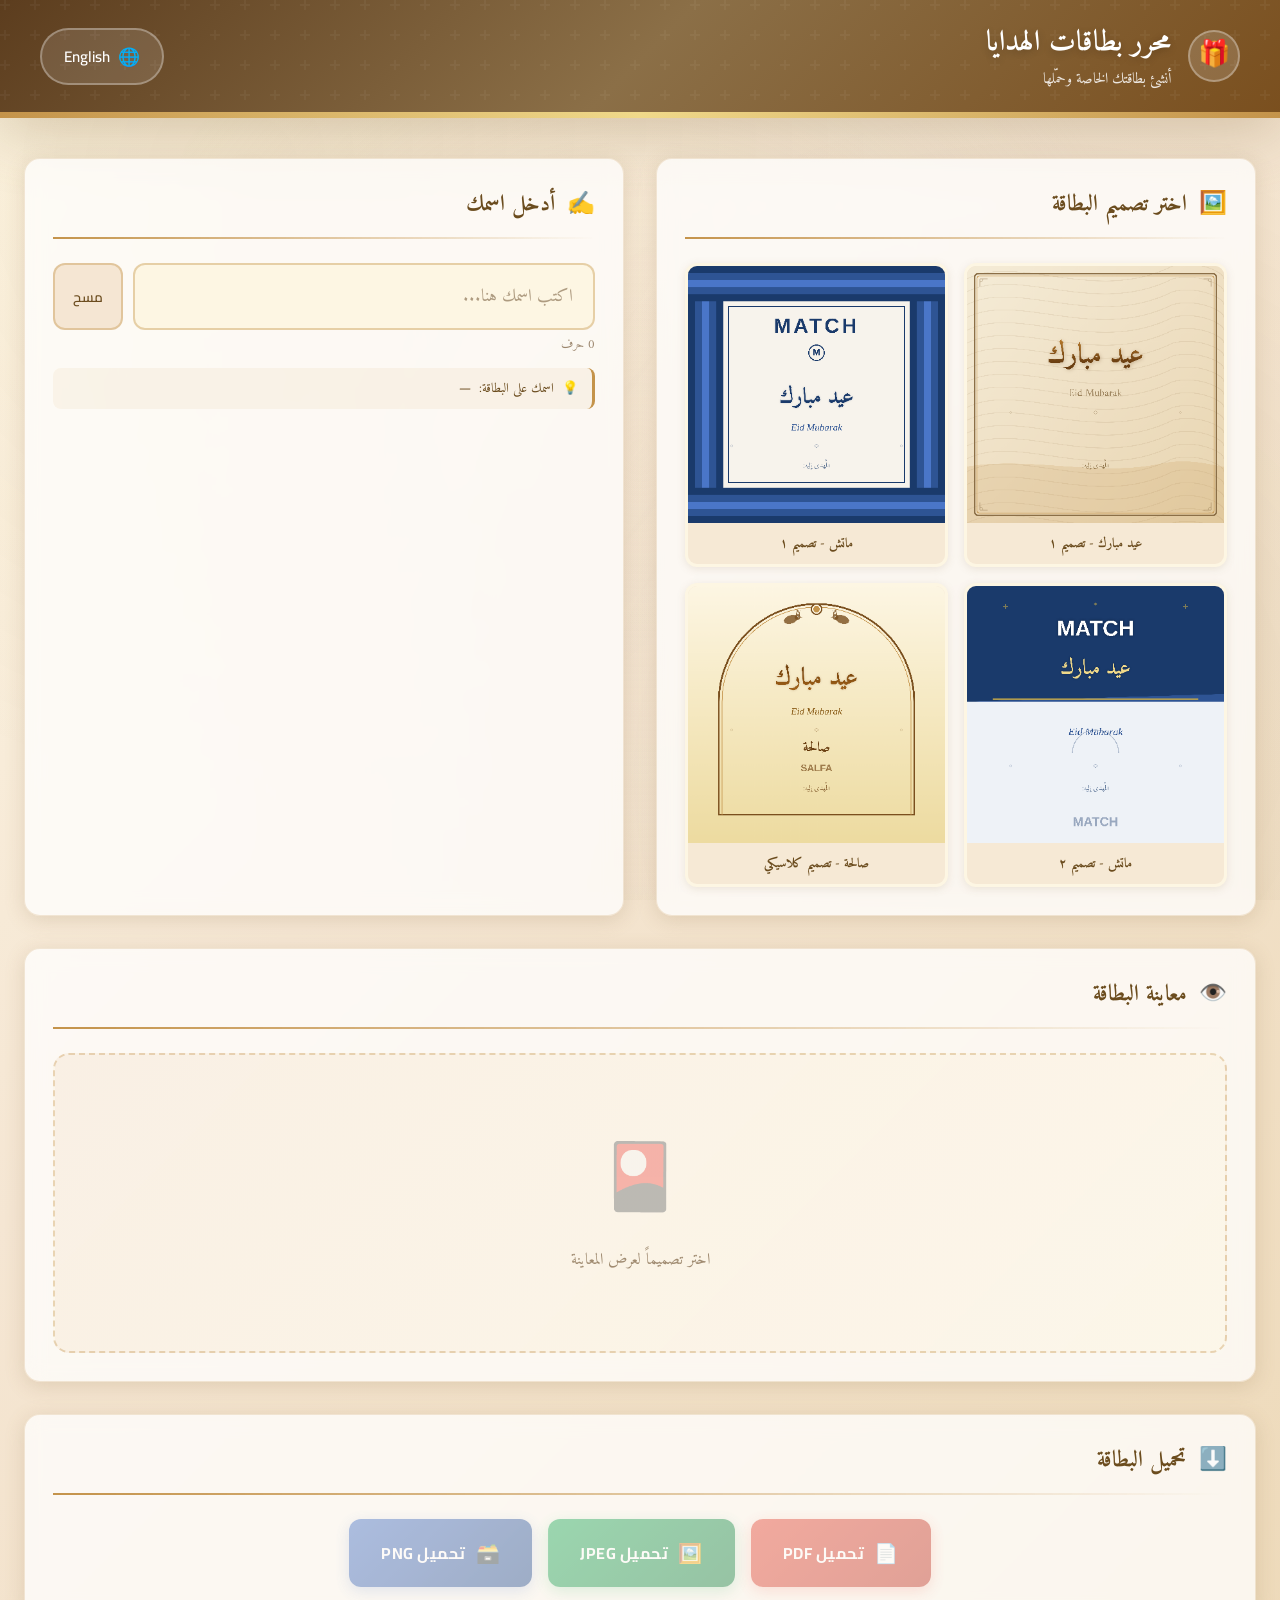
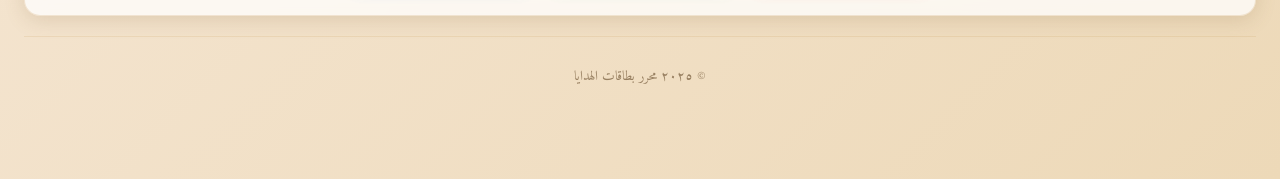
==== index.html @ 20702f84 "Add complete bilingual gift card editor web application Co-authored-by: MUSTAQ-AHAMMAD <55948767+MUS" ====
<!DOCTYPE html>
<html lang="ar" dir="rtl">
<head>
  <meta charset="UTF-8" />
  <meta name="viewport" content="width=device-width, initial-scale=1.0" />
  <meta name="description" content="Gift Card Editor - Create personalized Eid gift cards for MATCH, Salfa, and more" />
  <title data-i18n="appTitle">محرر بطاقات الهدايا</title>

  <!-- Google Fonts: Arabic + English elegant fonts -->
  <link rel="preconnect" href="https://fonts.googleapis.com" />
  <link rel="preconnect" href="https://fonts.gstatic.com" crossorigin />
  <link
    href="https://fonts.googleapis.com/css2?family=Amiri:ital,wght@0,400;0,700;1,400;1,700&family=Cairo:wght@300;400;600;700&family=Playfair+Display:ital,wght@0,400;0,700;1,400&family=Lora:ital,wght@0,400;0,600;1,400&display=swap"
    rel="stylesheet"
  />

  <!-- jsPDF for PDF downloads (bundled locally) -->
  <script src="assets/jspdf.umd.min.js"></script>

  <!-- App Styles -->
  <link rel="stylesheet" href="css/styles.css" />
</head>
<body class="rtl">

  <!-- ╔══════════════════════════════════════════╗
       ║              SITE HEADER                  ║
       ╚══════════════════════════════════════════╝ -->
  <header class="site-header" role="banner">
    <div class="header-inner">
      <div class="header-brand">
        <div class="header-icon" aria-hidden="true">🎁</div>
        <div class="header-titles">
          <h1 data-i18n="appTitle">محرر بطاقات الهدايا</h1>
          <p data-i18n="appSubtitle">أنشئ بطاقتك الخاصة وحمّلها</p>
        </div>
      </div>

      <!-- Language Toggle -->
      <button
        id="lang-toggle"
        class="lang-btn"
        aria-label="Toggle language"
        data-i18n-title="langToggle"
      >
        <span class="lang-icon">🌐</span>
        <span data-i18n="langToggle">English</span>
      </button>
    </div>
    <div class="header-deco" aria-hidden="true"></div>
  </header>

  <!-- ╔══════════════════════════════════════════╗
       ║              MAIN CONTENT                  ║
       ╚══════════════════════════════════════════╝ -->
  <div class="wrapper">
    <main class="main-content" role="main">

      <!-- ── 1. Card Selection ── -->
      <section class="panel" aria-labelledby="select-heading">
        <h2 id="select-heading" class="section-title">
          <span class="title-icon" aria-hidden="true">🖼️</span>
          <span data-i18n="selectCard">اختر تصميم البطاقة</span>
        </h2>
        <div id="card-grid" class="card-grid" role="list" aria-label="Card designs">
          <!-- Dynamically populated by app.js -->
        </div>
      </section>

      <!-- ── 2. Name Input ── -->
      <section class="panel" aria-labelledby="name-heading">
        <h2 id="name-heading" class="section-title">
          <span class="title-icon" aria-hidden="true">✍️</span>
          <span data-i18n="enterName">أدخل اسمك</span>
        </h2>

        <div class="name-input-wrapper">
          <input
            id="name-input"
            type="text"
            class="name-input"
            maxlength="60"
            autocomplete="off"
            autocorrect="off"
            spellcheck="false"
            aria-label="Your name"
            data-i18n-placeholder="namePlaceholder"
            placeholder="اكتب اسمك هنا..."
          />
          <button
            id="clear-btn"
            class="clear-btn"
            aria-label="Clear name"
            data-i18n-title="clearName"
          >
            <span data-i18n="clearName">مسح</span>
          </button>
        </div>

        <div class="char-count" id="char-count" aria-live="polite">
          0 <span data-i18n="charCount">حرف</span>
        </div>

        <div class="input-hint" role="note">
          <span aria-hidden="true">💡</span>
          <span data-i18n="nameOnCard">اسمك على البطاقة:</span>
          <strong id="name-display-hint" aria-live="polite">—</strong>
        </div>
      </section>

      <!-- ── 3. Preview ── -->
      <section id="preview-section" class="panel preview-section" aria-labelledby="preview-heading">
        <h2 id="preview-heading" class="section-title">
          <span class="title-icon" aria-hidden="true">👁️</span>
          <span data-i18n="preview">معاينة البطاقة</span>
        </h2>

        <div class="preview-container" role="img" aria-label="Card preview">
          <!-- Placeholder when no card selected -->
          <div id="preview-placeholder" class="preview-placeholder">
            <div class="placeholder-icon" aria-hidden="true">🎴</div>
            <p data-i18n="noCardSelected">اختر تصميماً لعرض المعاينة</p>
          </div>

          <!-- Live preview canvas -->
          <canvas
            id="preview-canvas"
            aria-hidden="true"
            role="img"
            aria-label="Gift card preview"
          ></canvas>
        </div>
      </section>

      <!-- ── 4. Download ── -->
      <section class="panel download-section" aria-labelledby="download-heading">
        <h2 id="download-heading" class="section-title">
          <span class="title-icon" aria-hidden="true">⬇️</span>
          <span data-i18n="download">تحميل البطاقة</span>
        </h2>

        <div class="download-buttons">
          <!-- PDF -->
          <button
            id="download-pdf"
            class="download-btn btn-pdf disabled"
            disabled
            aria-label="Download as PDF"
          >
            <span class="btn-icon" aria-hidden="true">📄</span>
            <span data-i18n="downloadPDF">تحميل PDF</span>
          </button>

          <!-- JPEG -->
          <button
            id="download-jpeg"
            class="download-btn btn-jpeg disabled"
            disabled
            aria-label="Download as JPEG"
          >
            <span class="btn-icon" aria-hidden="true">🖼️</span>
            <span data-i18n="downloadJPEG">تحميل JPEG</span>
          </button>

          <!-- PNG -->
          <button
            id="download-png"
            class="download-btn btn-png disabled"
            disabled
            aria-label="Download as PNG"
          >
            <span class="btn-icon" aria-hidden="true">🗃️</span>
            <span data-i18n="downloadPNG">تحميل PNG</span>
          </button>
        </div>
      </section>

    </main><!-- /main-content -->

    <footer class="site-footer" role="contentinfo">
      <p data-i18n="footer">© ٢٠٢٥ محرر بطاقات الهدايا</p>
    </footer>
  </div><!-- /wrapper -->

  <!-- ╔══════════════════════════════════════════╗
       ║              JAVASCRIPT                    ║
       ╚══════════════════════════════════════════╝ -->
  <script src="js/i18n.js"></script>
  <script src="js/cardRenderer.js"></script>
  <script src="js/app.js"></script>

  <!-- Live name hint updater (small inline script) -->
  <script>
    document.addEventListener('DOMContentLoaded', function() {
      var nameInput = document.getElementById('name-input');
      var nameHint = document.getElementById('name-display-hint');
      if (nameInput && nameHint) {
        nameInput.addEventListener('input', function() {
          nameHint.textContent = nameInput.value.trim() || '—';
        });
      }
    });
  </script>
</body>
</html>
---- css/styles.css ----
/* ============================================================
   Gift Card Editor - Main Stylesheet
   Supports RTL (Arabic) and LTR (English)
   ============================================================ */

/* ── Google Fonts ── */
@import url('https://fonts.googleapis.com/css2?family=Amiri:ital,wght@0,400;0,700;1,400;1,700&family=Cairo:wght@300;400;600;700&family=Playfair+Display:ital,wght@0,400;0,700;1,400&family=Lora:ital,wght@0,400;0,600;1,400&display=swap');

/* ── CSS Variables ── */
:root {
  --color-primary: #8B6F47;
  --color-primary-dark: #6B4C1E;
  --color-secondary: #F5E6D3;
  --color-beige: #FDF6E3;
  --color-accent: #4A76C8;
  --color-accent-dark: #2E5494;
  --color-gold: #C4934A;
  --color-text: #3A2A14;
  --color-text-muted: #7A6040;
  --color-white: #FFFFFF;
  --color-success: #27AE60;
  --color-warning: #F39C12;
  --color-error: #E74C3C;

  --font-arabic: 'Amiri', 'Cairo', 'Traditional Arabic', serif;
  --font-english: 'Playfair Display', 'Lora', Georgia, serif;
  --font-ui: 'Cairo', 'Segoe UI', system-ui, sans-serif;

  --shadow-sm: 0 2px 8px rgba(139, 111, 71, 0.15);
  --shadow-md: 0 4px 20px rgba(139, 111, 71, 0.20);
  --shadow-lg: 0 8px 40px rgba(139, 111, 71, 0.25);
  --shadow-xl: 0 16px 60px rgba(139, 111, 71, 0.30);

  --radius-sm: 8px;
  --radius-md: 12px;
  --radius-lg: 16px;
  --radius-xl: 24px;

  --transition: 0.25s cubic-bezier(0.4, 0, 0.2, 1);
}

/* ── Reset & Base ── */
*, *::before, *::after {
  box-sizing: border-box;
  margin: 0;
  padding: 0;
}

html {
  scroll-behavior: smooth;
}

body {
  font-family: var(--font-ui);
  background: linear-gradient(135deg, #FDF6E3 0%, #F5E6D3 40%, #EDD9B8 100%);
  min-height: 100vh;
  color: var(--color-text);
  line-height: 1.6;
  overflow-x: hidden;
}

body.rtl {
  font-family: var(--font-arabic);
  direction: rtl;
  text-align: right;
}

body.ltr {
  font-family: var(--font-english);
  direction: ltr;
  text-align: left;
}

/* ── Background Pattern ── */
body::before {
  content: '';
  position: fixed;
  inset: 0;
  background-image:
    radial-gradient(circle at 20% 20%, rgba(196, 147, 74, 0.08) 0%, transparent 50%),
    radial-gradient(circle at 80% 80%, rgba(139, 111, 71, 0.08) 0%, transparent 50%),
    radial-gradient(circle at 50% 50%, rgba(245, 230, 211, 0.3) 0%, transparent 70%);
  pointer-events: none;
  z-index: 0;
}

/* ── Scrollbar ── */
::-webkit-scrollbar { width: 8px; }
::-webkit-scrollbar-track { background: var(--color-secondary); }
::-webkit-scrollbar-thumb { background: var(--color-primary); border-radius: 4px; }

/* ── Wrapper ── */
.wrapper {
  position: relative;
  z-index: 1;
  max-width: 1300px;
  margin: 0 auto;
  padding: 0 24px 60px;
}

/* ══════════════════════════════════════════
   HEADER
══════════════════════════════════════════ */
.site-header {
  background: linear-gradient(135deg, #5C3D1E 0%, #8B6F47 50%, #7A4F1E 100%);
  color: var(--color-white);
  padding: 0;
  box-shadow: var(--shadow-xl);
  position: relative;
  overflow: hidden;
}

.site-header::before {
  content: '';
  position: absolute;
  inset: 0;
  background: url("data:image/svg+xml,%3Csvg width='60' height='60' viewBox='0 0 60 60' xmlns='http://www.w3.org/2000/svg'%3E%3Cg fill='none' fill-rule='evenodd'%3E%3Cg fill='%23ffffff' fill-opacity='0.04'%3E%3Cpath d='M36 34v-4h-2v4h-4v2h4v4h2v-4h4v-2h-4zm0-30V0h-2v4h-4v2h4v4h2V6h4V4h-4zM6 34v-4H4v4H0v2h4v4h2v-4h4v-2H6zM6 4V0H4v4H0v2h4v4h2V6h4V4H6z'/%3E%3C/g%3E%3C/g%3E%3C/svg%3E");
  pointer-events: none;
}

.header-inner {
  display: flex;
  align-items: center;
  justify-content: space-between;
  padding: 20px 40px;
  position: relative;
  z-index: 1;
}

.header-brand {
  display: flex;
  align-items: center;
  gap: 16px;
}

.header-icon {
  width: 52px;
  height: 52px;
  background: rgba(255,255,255,0.15);
  border-radius: 50%;
  display: flex;
  align-items: center;
  justify-content: center;
  font-size: 26px;
  border: 2px solid rgba(255,255,255,0.3);
  flex-shrink: 0;
}

.header-titles h1 {
  font-size: clamp(1.2rem, 3vw, 1.8rem);
  font-weight: 700;
  letter-spacing: 0.5px;
  text-shadow: 0 2px 8px rgba(0,0,0,0.2);
}

.header-titles p {
  font-size: clamp(0.75rem, 1.5vw, 0.95rem);
  opacity: 0.85;
  font-weight: 400;
  margin-top: 2px;
}

/* Language Toggle Button */
.lang-btn {
  display: flex;
  align-items: center;
  gap: 8px;
  background: rgba(255,255,255,0.12);
  border: 2px solid rgba(255,255,255,0.3);
  color: var(--color-white);
  padding: 10px 22px;
  border-radius: 30px;
  cursor: pointer;
  font-size: 0.95rem;
  font-weight: 600;
  transition: var(--transition);
  white-space: nowrap;
  font-family: var(--font-ui);
}

.lang-btn:hover {
  background: rgba(255,255,255,0.22);
  border-color: rgba(255,255,255,0.5);
  transform: translateY(-1px);
}

.lang-btn:active { transform: translateY(0); }

.lang-btn .lang-icon {
  font-size: 1.1rem;
}

/* Header Decoration Bar */
.header-deco {
  height: 6px;
  background: linear-gradient(90deg, #C4934A, #F0D98A, #C4934A, #F0D98A, #C4934A);
  background-size: 200% 100%;
  animation: shimmer 3s linear infinite;
}

@keyframes shimmer {
  0% { background-position: 200% 0; }
  100% { background-position: -200% 0; }
}

/* ══════════════════════════════════════════
   SECTION TITLES
══════════════════════════════════════════ */
.section-title {
  display: flex;
  align-items: center;
  gap: 12px;
  font-size: clamp(1.1rem, 2.5vw, 1.4rem);
  font-weight: 700;
  color: var(--color-primary-dark);
  margin-bottom: 24px;
  padding-bottom: 14px;
  border-bottom: 2px solid;
  border-image: linear-gradient(90deg, var(--color-gold), transparent) 1;
}

body.rtl .section-title {
  font-family: var(--font-arabic);
}

.section-title .title-icon {
  font-size: 1.4rem;
  flex-shrink: 0;
}

/* ══════════════════════════════════════════
   MAIN CONTENT
══════════════════════════════════════════ */
.main-content {
  display: grid;
  grid-template-columns: 1fr 1fr;
  gap: 32px;
  margin-top: 40px;
}

@media (max-width: 900px) {
  .main-content {
    grid-template-columns: 1fr;
  }
}

/* ── Section Panels ── */
.panel {
  background: rgba(255,255,255,0.75);
  backdrop-filter: blur(10px);
  border-radius: var(--radius-lg);
  padding: 28px;
  box-shadow: var(--shadow-md);
  border: 1px solid rgba(196, 147, 74, 0.2);
  transition: var(--transition);
}

.panel:hover {
  box-shadow: var(--shadow-lg);
}

/* ══════════════════════════════════════════
   CARD GRID
══════════════════════════════════════════ */
.card-grid {
  display: grid;
  grid-template-columns: repeat(2, 1fr);
  gap: 16px;
}

.card-item {
  border-radius: var(--radius-md);
  overflow: hidden;
  cursor: pointer;
  transition: var(--transition);
  border: 3px solid transparent;
  background: var(--color-beige);
  box-shadow: var(--shadow-sm);
  outline: none;
}

.card-item:hover {
  transform: translateY(-4px) scale(1.02);
  box-shadow: var(--shadow-lg);
  border-color: var(--color-gold);
}

.card-item:focus-visible {
  border-color: var(--color-accent);
  box-shadow: 0 0 0 4px rgba(74, 118, 200, 0.25);
}

.card-item.selected {
  border-color: var(--color-primary);
  box-shadow: 0 0 0 4px rgba(139, 111, 71, 0.20), var(--shadow-lg);
  transform: translateY(-2px);
}

.card-item.selected .card-label {
  background: linear-gradient(135deg, var(--color-primary), var(--color-primary-dark));
  color: var(--color-white);
}

.card-thumbnail-wrapper {
  position: relative;
  width: 100%;
  padding-top: 100%; /* square */
  background: var(--color-secondary);
  overflow: hidden;
}

.card-thumbnail {
  position: absolute;
  inset: 0;
  width: 100%;
  height: 100%;
  display: block;
  object-fit: cover;
}

.card-label {
  padding: 10px 12px;
  text-align: center;
  font-size: 0.82rem;
  font-weight: 600;
  color: var(--color-primary-dark);
  background: rgba(245, 230, 211, 0.8);
  transition: var(--transition);
  white-space: nowrap;
  overflow: hidden;
  text-overflow: ellipsis;
}

/* ══════════════════════════════════════════
   NAME INPUT
══════════════════════════════════════════ */
.name-input-wrapper {
  position: relative;
  display: flex;
  align-items: stretch;
  gap: 10px;
}

.name-input {
  flex: 1;
  padding: 16px 20px;
  font-size: 1.1rem;
  font-family: var(--font-arabic);
  color: var(--color-text);
  background: var(--color-beige);
  border: 2px solid rgba(196, 147, 74, 0.4);
  border-radius: var(--radius-md);
  outline: none;
  transition: var(--transition);
  direction: auto;
}

.name-input:focus {
  border-color: var(--color-primary);
  box-shadow: 0 0 0 4px rgba(139, 111, 71, 0.12);
  background: var(--color-white);
}

.name-input::placeholder {
  color: var(--color-text-muted);
  opacity: 0.6;
}

.clear-btn {
  padding: 16px 18px;
  background: var(--color-secondary);
  border: 2px solid rgba(196, 147, 74, 0.4);
  border-radius: var(--radius-md);
  cursor: pointer;
  font-size: 0.85rem;
  font-weight: 600;
  color: var(--color-primary-dark);
  transition: var(--transition);
  white-space: nowrap;
  font-family: var(--font-ui);
}

.clear-btn:hover {
  background: var(--color-primary);
  color: var(--color-white);
  border-color: var(--color-primary);
}

.char-count {
  margin-top: 6px;
  font-size: 0.78rem;
  color: var(--color-text-muted);
  opacity: 0.75;
}

body.rtl .char-count { text-align: right; }
body.ltr .char-count { text-align: left; }

/* ── Input hint ── */
.input-hint {
  margin-top: 12px;
  padding: 10px 14px;
  background: rgba(196, 147, 74, 0.08);
  border-radius: var(--radius-sm);
  font-size: 0.82rem;
  color: var(--color-primary-dark);
  border-left: 3px solid var(--color-gold);
  display: flex;
  align-items: center;
  gap: 8px;
}

body.rtl .input-hint {
  border-left: none;
  border-right: 3px solid var(--color-gold);
}

/* ══════════════════════════════════════════
   PREVIEW SECTION
══════════════════════════════════════════ */
.preview-section {
  grid-column: 1 / -1;
}

.preview-container {
  display: flex;
  justify-content: center;
  align-items: center;
  min-height: 300px;
  background: linear-gradient(135deg, rgba(245,230,211,0.5), rgba(253,246,227,0.5));
  border-radius: var(--radius-lg);
  border: 2px dashed rgba(196, 147, 74, 0.35);
  padding: 20px;
  position: relative;
  overflow: hidden;
}

#preview-canvas {
  border-radius: var(--radius-md);
  box-shadow: var(--shadow-xl);
  max-width: 100%;
  display: none;
  transition: var(--transition);
}

.preview-placeholder {
  display: flex;
  flex-direction: column;
  align-items: center;
  justify-content: center;
  gap: 14px;
  padding: 40px;
  text-align: center;
  color: var(--color-text-muted);
}

.preview-placeholder .placeholder-icon {
  font-size: 4rem;
  opacity: 0.4;
  animation: float 3s ease-in-out infinite;
}

@keyframes float {
  0%, 100% { transform: translateY(0); }
  50% { transform: translateY(-10px); }
}

.preview-placeholder p {
  font-size: 1rem;
  opacity: 0.7;
}

/* ══════════════════════════════════════════
   DOWNLOAD SECTION
══════════════════════════════════════════ */
.download-section {
  grid-column: 1 / -1;
}

.download-buttons {
  display: flex;
  gap: 16px;
  flex-wrap: wrap;
  justify-content: center;
}

.download-btn {
  display: flex;
  align-items: center;
  gap: 10px;
  padding: 16px 32px;
  border: none;
  border-radius: var(--radius-md);
  cursor: pointer;
  font-size: 1rem;
  font-weight: 700;
  font-family: var(--font-ui);
  transition: var(--transition);
  min-width: 160px;
  justify-content: center;
  position: relative;
  overflow: hidden;
  letter-spacing: 0.5px;
}

.download-btn::before {
  content: '';
  position: absolute;
  inset: 0;
  background: rgba(255,255,255,0.1);
  transform: translateX(-100%);
  transition: transform 0.3s ease;
}

.download-btn:hover::before {
  transform: translateX(0);
}

.download-btn:hover {
  transform: translateY(-3px);
  box-shadow: 0 8px 24px rgba(0,0,0,0.2);
}

.download-btn:active { transform: translateY(-1px); }

.download-btn.disabled {
  opacity: 0.45;
  cursor: not-allowed;
  transform: none !important;
}

.download-btn.loading {
  cursor: wait;
}

.download-btn .btn-icon {
  font-size: 1.2rem;
  flex-shrink: 0;
}

/* PDF button */
.btn-pdf {
  background: linear-gradient(135deg, #E74C3C, #C0392B);
  color: white;
  box-shadow: 0 4px 15px rgba(231, 76, 60, 0.35);
}

.btn-pdf:hover:not(.disabled) {
  box-shadow: 0 8px 24px rgba(231, 76, 60, 0.45);
}

/* JPEG button */
.btn-jpeg {
  background: linear-gradient(135deg, #27AE60, #1E8449);
  color: white;
  box-shadow: 0 4px 15px rgba(39, 174, 96, 0.35);
}

.btn-jpeg:hover:not(.disabled) {
  box-shadow: 0 8px 24px rgba(39, 174, 96, 0.45);
}

/* PNG button */
.btn-png {
  background: linear-gradient(135deg, var(--color-accent), var(--color-accent-dark));
  color: white;
  box-shadow: 0 4px 15px rgba(74, 118, 200, 0.35);
}

.btn-png:hover:not(.disabled) {
  box-shadow: 0 8px 24px rgba(74, 118, 200, 0.45);
}

/* ══════════════════════════════════════════
   NOTIFICATION
══════════════════════════════════════════ */
.notification {
  position: fixed;
  bottom: 30px;
  left: 50%;
  transform: translateX(-50%) translateY(100px);
  padding: 14px 28px;
  border-radius: 50px;
  font-size: 0.95rem;
  font-weight: 600;
  z-index: 9999;
  opacity: 0;
  transition: all 0.4s cubic-bezier(0.4, 0, 0.2, 1);
  box-shadow: var(--shadow-xl);
  display: flex;
  align-items: center;
  gap: 8px;
  font-family: var(--font-ui);
}

.notification.show {
  opacity: 1;
  transform: translateX(-50%) translateY(0);
}

.notification-success {
  background: linear-gradient(135deg, #27AE60, #1E8449);
  color: white;
}

.notification-warning {
  background: linear-gradient(135deg, #F39C12, #D68910);
  color: white;
}

.notification-error {
  background: linear-gradient(135deg, #E74C3C, #C0392B);
  color: white;
}

/* ══════════════════════════════════════════
   FOOTER
══════════════════════════════════════════ */
.site-footer {
  text-align: center;
  padding: 30px 20px;
  color: var(--color-text-muted);
  font-size: 0.85rem;
  opacity: 0.75;
  border-top: 1px solid rgba(196, 147, 74, 0.2);
  margin-top: 20px;
}

/* ══════════════════════════════════════════
   RESPONSIVE
══════════════════════════════════════════ */
@media (max-width: 768px) {
  .header-inner {
    padding: 16px 20px;
    gap: 12px;
  }

  .wrapper {
    padding: 0 16px 40px;
  }

  .main-content {
    gap: 20px;
    margin-top: 24px;
  }

  .panel {
    padding: 20px;
  }

  .card-grid {
    gap: 12px;
  }

  .download-buttons {
    gap: 10px;
  }

  .download-btn {
    padding: 14px 20px;
    min-width: 130px;
    font-size: 0.9rem;
  }
}

@media (max-width: 480px) {
  .card-grid {
    grid-template-columns: repeat(2, 1fr);
    gap: 10px;
  }

  .download-btn {
    min-width: unset;
    flex: 1;
    padding: 12px 16px;
    font-size: 0.85rem;
  }

  .header-titles h1 {
    font-size: 1.1rem;
  }
}

/* ══════════════════════════════════════════
   RTL SPECIFIC OVERRIDES
══════════════════════════════════════════ */
body.rtl .name-input {
  font-family: var(--font-arabic);
  text-align: right;
}

body.ltr .name-input {
  font-family: var(--font-english);
  text-align: left;
}

body.rtl .section-title {
  flex-direction: row;
}

/* ══════════════════════════════════════════
   ANIMATIONS
══════════════════════════════════════════ */
@keyframes fadeInUp {
  from {
    opacity: 0;
    transform: translateY(20px);
  }
  to {
    opacity: 1;
    transform: translateY(0);
  }
}

.panel {
  animation: fadeInUp 0.5s ease forwards;
}

.panel:nth-child(1) { animation-delay: 0.1s; }
.panel:nth-child(2) { animation-delay: 0.2s; }
.panel:nth-child(3) { animation-delay: 0.3s; }
.panel:nth-child(4) { animation-delay: 0.4s; }

/* Selected card pulse */
@keyframes selectedPulse {
  0%, 100% { box-shadow: 0 0 0 4px rgba(139, 111, 71, 0.20), var(--shadow-lg); }
  50% { box-shadow: 0 0 0 6px rgba(139, 111, 71, 0.30), var(--shadow-xl); }
}

.card-item.selected {
  animation: selectedPulse 2s ease-in-out infinite;
}

/* Loading spinner for download buttons */
.download-btn.loading .btn-icon {
  animation: spin 0.8s linear infinite;
}

@keyframes spin {
  from { transform: rotate(0deg); }
  to { transform: rotate(360deg); }
}

/* ══════════════════════════════════════════
   ACCESSIBILITY
══════════════════════════════════════════ */
@media (prefers-reduced-motion: reduce) {
  *, *::before, *::after {
    animation-duration: 0.01ms !important;
    transition-duration: 0.01ms !important;
  }
}

/* Focus visible for keyboard nav */
:focus-visible {
  outline: 3px solid var(--color-accent);
  outline-offset: 2px;
}
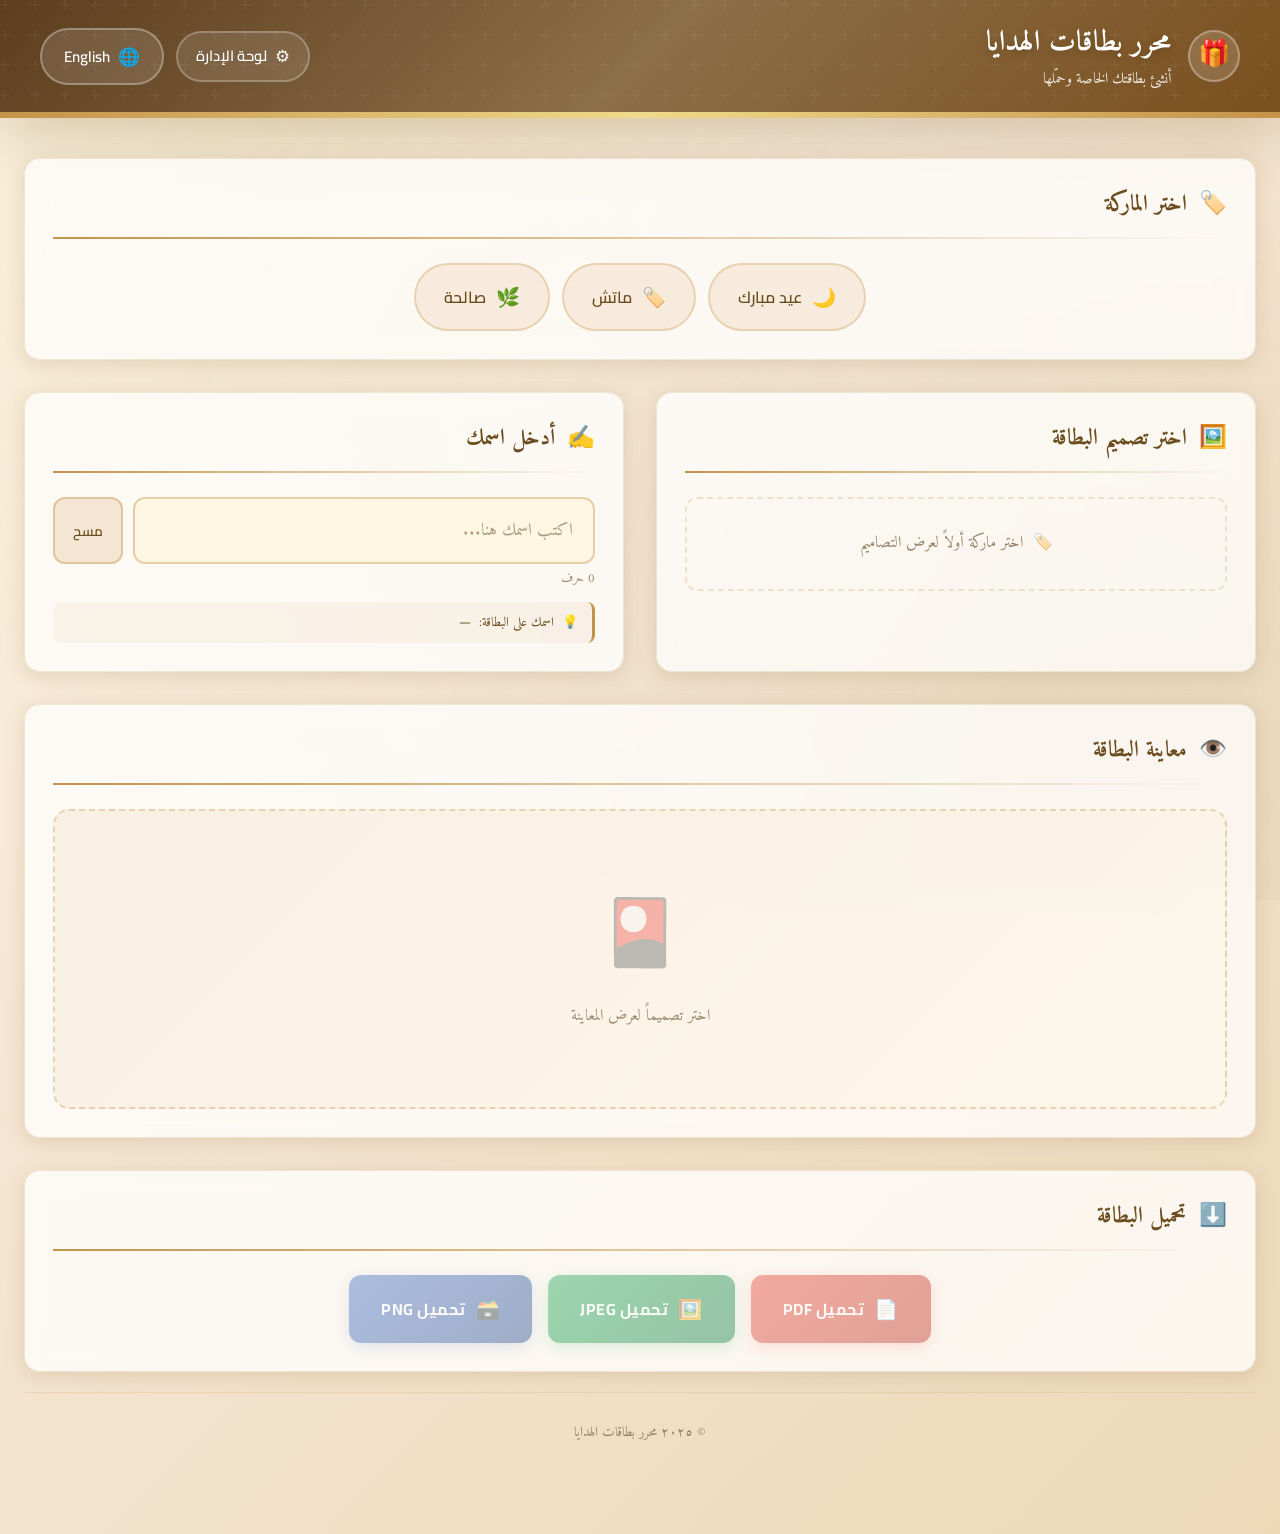
==== commit fd125d12: "Add admin page and brand filter for user page Co-authored-by: MUSTAQ-AHAMMAD <55948767+MUSTAQ-AHAMMA" ====
--- a/index.html
+++ b/index.html
@@ -35,16 +35,25 @@
         </div>
       </div>
 
-      <!-- Language Toggle -->
-      <button
-        id="lang-toggle"
-        class="lang-btn"
-        aria-label="Toggle language"
-        data-i18n-title="langToggle"
-      >
-        <span class="lang-icon">🌐</span>
-        <span data-i18n="langToggle">English</span>
-      </button>
+      <!-- Header Actions -->
+      <div class="header-actions">
+        <!-- Admin Link -->
+        <a href="admin.html" class="admin-link" aria-label="Admin Panel">
+          <span class="admin-icon">⚙️</span>
+          <span data-i18n="adminLink">لوحة الإدارة</span>
+        </a>
+
+        <!-- Language Toggle -->
+        <button
+          id="lang-toggle"
+          class="lang-btn"
+          aria-label="Toggle language"
+          data-i18n-title="langToggle"
+        >
+          <span class="lang-icon">🌐</span>
+          <span data-i18n="langToggle">English</span>
+        </button>
+      </div>
     </div>
     <div class="header-deco" aria-hidden="true"></div>
   </header>
@@ -55,6 +64,17 @@
   <div class="wrapper">
     <main class="main-content" role="main">
 
+      <!-- ── 0. Brand Selection ── -->
+      <section class="panel brand-panel" aria-labelledby="brand-heading">
+        <h2 id="brand-heading" class="section-title">
+          <span class="title-icon" aria-hidden="true">🏷️</span>
+          <span data-i18n="selectBrand">اختر الماركة</span>
+        </h2>
+        <div id="brand-filter" class="brand-filter" role="group" aria-label="Brand filter">
+          <!-- Dynamically populated by app.js -->
+        </div>
+      </section>
+
       <!-- ── 1. Card Selection ── -->
       <section class="panel" aria-labelledby="select-heading">
         <h2 id="select-heading" class="section-title">
@@ -63,6 +83,11 @@
         </h2>
         <div id="card-grid" class="card-grid" role="list" aria-label="Card designs">
           <!-- Dynamically populated by app.js -->
+        </div>
+        <!-- Shown when no brand is selected yet -->
+        <div id="no-brand-hint" class="no-brand-hint" aria-live="polite">
+          <span aria-hidden="true">🏷️</span>
+          <span data-i18n="noBrandSelected">اختر ماركة أولاً لعرض التصاميم</span>
         </div>
       </section>
 
--- a/css/styles.css
+++ b/css/styles.css
@@ -260,8 +260,110 @@
 }
 
 /* ══════════════════════════════════════════
-   CARD GRID
-══════════════════════════════════════════ */
+   HEADER ACTIONS
+══════════════════════════════════════════ */
+.header-actions {
+  display: flex;
+  align-items: center;
+  gap: 12px;
+}
+
+.admin-link {
+  display: flex;
+  align-items: center;
+  gap: 8px;
+  background: rgba(255,255,255,0.10);
+  border: 2px solid rgba(255,255,255,0.25);
+  color: var(--color-white);
+  padding: 10px 18px;
+  border-radius: 30px;
+  cursor: pointer;
+  font-size: 0.92rem;
+  font-weight: 600;
+  transition: var(--transition);
+  white-space: nowrap;
+  font-family: var(--font-ui);
+  text-decoration: none;
+}
+
+.admin-link:hover {
+  background: rgba(255,255,255,0.22);
+  border-color: rgba(255,255,255,0.5);
+  transform: translateY(-1px);
+}
+
+.admin-link .admin-icon {
+  font-size: 1.05rem;
+}
+
+/* ══════════════════════════════════════════
+   BRAND FILTER
+══════════════════════════════════════════ */
+.brand-panel {
+  grid-column: 1 / -1;
+}
+
+.brand-filter {
+  display: flex;
+  flex-wrap: wrap;
+  gap: 12px;
+  justify-content: center;
+}
+
+.brand-btn {
+  display: flex;
+  align-items: center;
+  gap: 10px;
+  padding: 14px 28px;
+  background: rgba(245, 230, 211, 0.7);
+  border: 2px solid rgba(196, 147, 74, 0.3);
+  border-radius: 50px;
+  cursor: pointer;
+  font-size: 1rem;
+  font-weight: 600;
+  color: var(--color-primary-dark);
+  transition: var(--transition);
+  font-family: var(--font-ui);
+  min-width: 130px;
+  justify-content: center;
+}
+
+.brand-btn:hover {
+  background: rgba(196, 147, 74, 0.18);
+  border-color: var(--color-gold);
+  transform: translateY(-2px);
+  box-shadow: var(--shadow-md);
+}
+
+.brand-btn.active {
+  background: linear-gradient(135deg, var(--color-primary), var(--color-primary-dark));
+  color: var(--color-white);
+  border-color: var(--color-primary-dark);
+  box-shadow: 0 4px 16px rgba(139, 111, 71, 0.35);
+  transform: translateY(-2px);
+}
+
+.brand-btn-icon {
+  font-size: 1.2rem;
+}
+
+/* ══════════════════════════════════════════
+   NO-BRAND HINT
+══════════════════════════════════════════ */
+.no-brand-hint {
+  display: flex;
+  align-items: center;
+  justify-content: center;
+  gap: 10px;
+  padding: 32px 20px;
+  color: var(--color-text-muted);
+  font-size: 1rem;
+  opacity: 0.75;
+  border: 2px dashed rgba(196, 147, 74, 0.3);
+  border-radius: var(--radius-md);
+}
+
+
 .card-grid {
   display: grid;
   grid-template-columns: repeat(2, 1fr);
